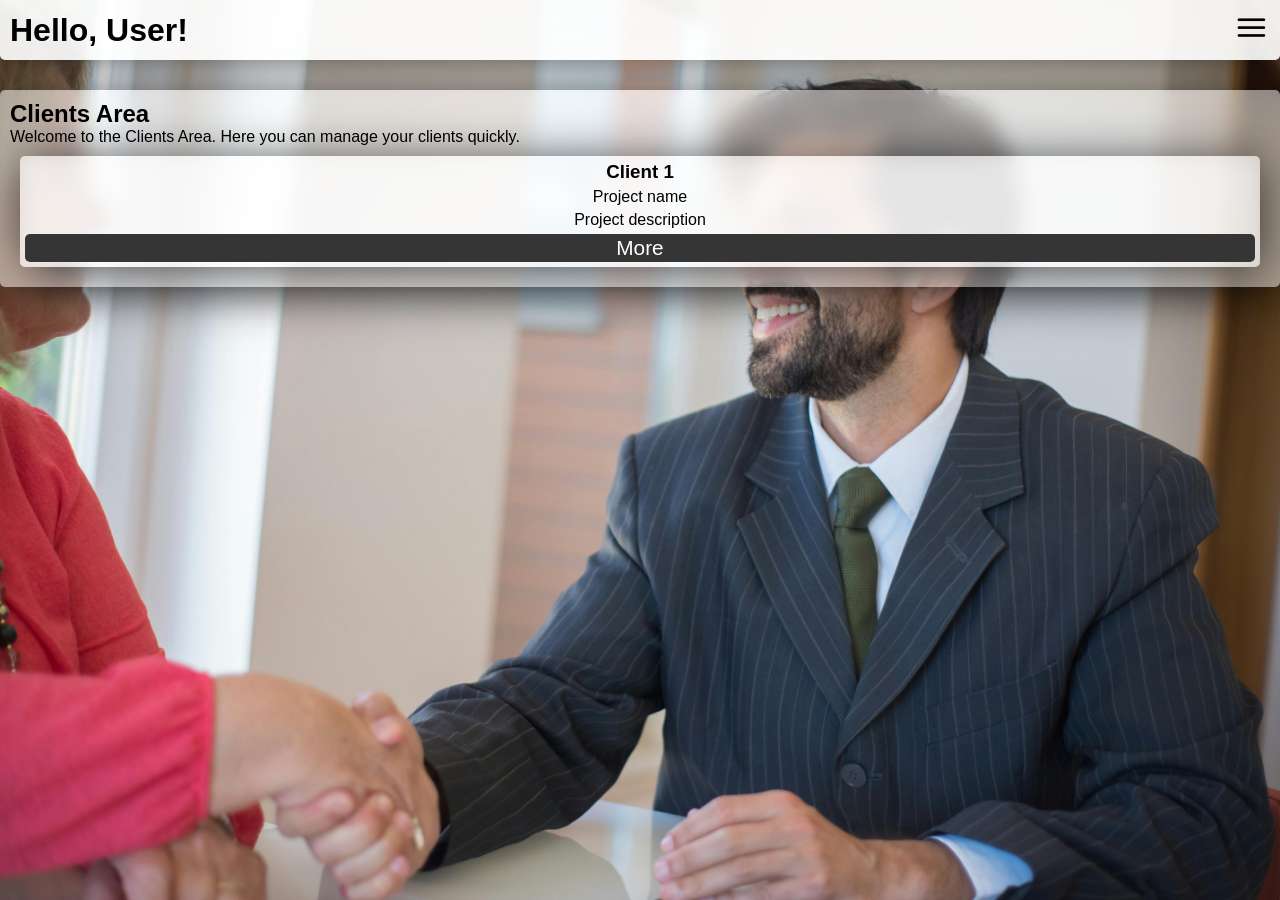
==== CRM Page/clients-area.html @ bfb12c95 "Added "clients area" to "CRM Page"" ====
<!DOCTYPE html>
<html lang="en-US">
<head>
    <meta charset="UTF-8">
    <meta name="viewport" content="width=device-width, initial-scale=1.0">
    <title>Clients Area - CRM</title>
    <link rel="stylesheet" href="styles/reset.css">
    <link rel="stylesheet" href="styles/global-classes.css">
    <link rel="stylesheet" href="styles/clients-area.css">
    <link rel="stylesheet" href="https://fonts.googleapis.com/css2?family=Material+Symbols+Rounded:FILL@1&icon_names=menumenu_open">
</head>
<body onclick="openMenu('body')">
    <header>
        <h1>Hello, User!</h1>
        <menu>
            <i class="material-symbols-rounded" id="menuClosedIcon" onclick="openMenu('menu')">menu</i>
            <i class="material-symbols-rounded" id="menuOpenedIcon" onclick="openMenu('menu')" style="display: none;">menu_open</i>
            <ul class="glassed-bg" id="hMenu" style="display: none; background-color: #ffffffc7;">
                <li><a href="./main-menu.html" class="link-button">Main Menu</a></li>
                <li><a href="#" class="link-button">Registry Client</a></li>
                <li><a href="#" class="link-button">Contract Patterns</a></li>
                <li><a href="#" class="link-button">Your Services</a></li>
            </ul>
        </menu>
    </header>
    <main class="glassed-bg">
        <h2>Clients Area</h2>
        <p>Welcome to the Clients Area. Here you can manage your clients quickly.</p>
        <div>
            <ul>
                <li class="glassed-bg">
                    <h3>Client <span>1</span></h3>
                    <p>Project name</p>
                    <p>Project description</p>
                    <a href="#" class="link-button">More</a>
                </li>
            </ul>
        </div>
    </main>
    <script src="scripts/main.js"></script>
</body>
</html>
---- CRM Page/styles/global-classes.css ----
.button {
    border: transparent 2px solid;
    border-radius: 5px;

    background-color: #353535;

    color: white;
}

.button:hover {
    border-color: #1b1b1b;

    box-shadow: 0px 5px 20px #000000b4;

    background-color: #35353525;

    font-weight: bold;

    color: black;
}

.link-button {
    width: 100%;
    height: 100%;
    border: transparent 2px solid;
    border-radius: 5px;

    display: flex;
    justify-content: center;
    align-items: center;

    background-color: #353535;

    font-size: 1.3em;

    text-align: center;

    color: white;
}

.link-button:hover {
    border-color: #1b1b1b;

    box-shadow: 0px 5px 20px #000000b4;

    background-color: #35353525;

    font-weight: bold;

    color: black;
}

.glassed-bg {
    backdrop-filter: blur(10px);

    background-color: #ffffff80;
}

.input {
    border-radius: 50px;
    border: 2px #7d7d7d solid;

    background-color: transparent;
}

.input::placeholder {
    color: #252525;
}

.input:focus {
    box-shadow: 0px 0px 10px #000000b4;
    outline: none;

    background-color: #a1a1a18c;
}

@media (min-width: 2560px) {
    .link-button {
        font-size: 2.3em
    }
}
---- CRM Page/styles/clients-area.css ----
@charset "UTF-8";

body {
    height: 100vh;

    background: url(../images/client-bg.jpg) no-repeat center/cover;
}

header {
    margin-bottom: 30px;
    padding: 10px;
    border-bottom-left-radius: 5px;
    border-bottom-right-radius: 5px;
    box-shadow: 0px 1px 30px #0000008f;

    display: flex;
    justify-content: space-between;
    align-items: center;

    position: relative;
    z-index: 100;

    background-color: rgba(255, 255, 255, 0.9);
}

header > menu {
    position: relative;
}

header > menu > ul {
    border-radius: 5px;
    box-shadow: 0px 5px 50px #000000b4;
    padding: 10px;

    display: flex;
    flex-direction: column;
    gap: 10px;

    position: absolute;
    top: 35px;
    right: 0px;
    z-index: 1000;
}

header > menu > i.material-symbols-rounded {
    font-size: 2.3em;
    cursor: pointer;
    user-select: none;
}

header > menu > ul > li {
    width: 180px;
    height: 2.5em;
}

main {
    border-radius: 5px;
    box-shadow: 0px 5px 50px #000000b4;
    padding: 10px;

    position: relative;
    z-index: 0;
}

main > div {
    padding: 10px;
}

main > div > ul > li {
    border-radius: 5px;
    box-shadow: 0px 5px 50px #000000b4;
    padding: 5px;

    display: flex;
    flex-direction: column;
    align-items: center;
    gap: 5px;
}
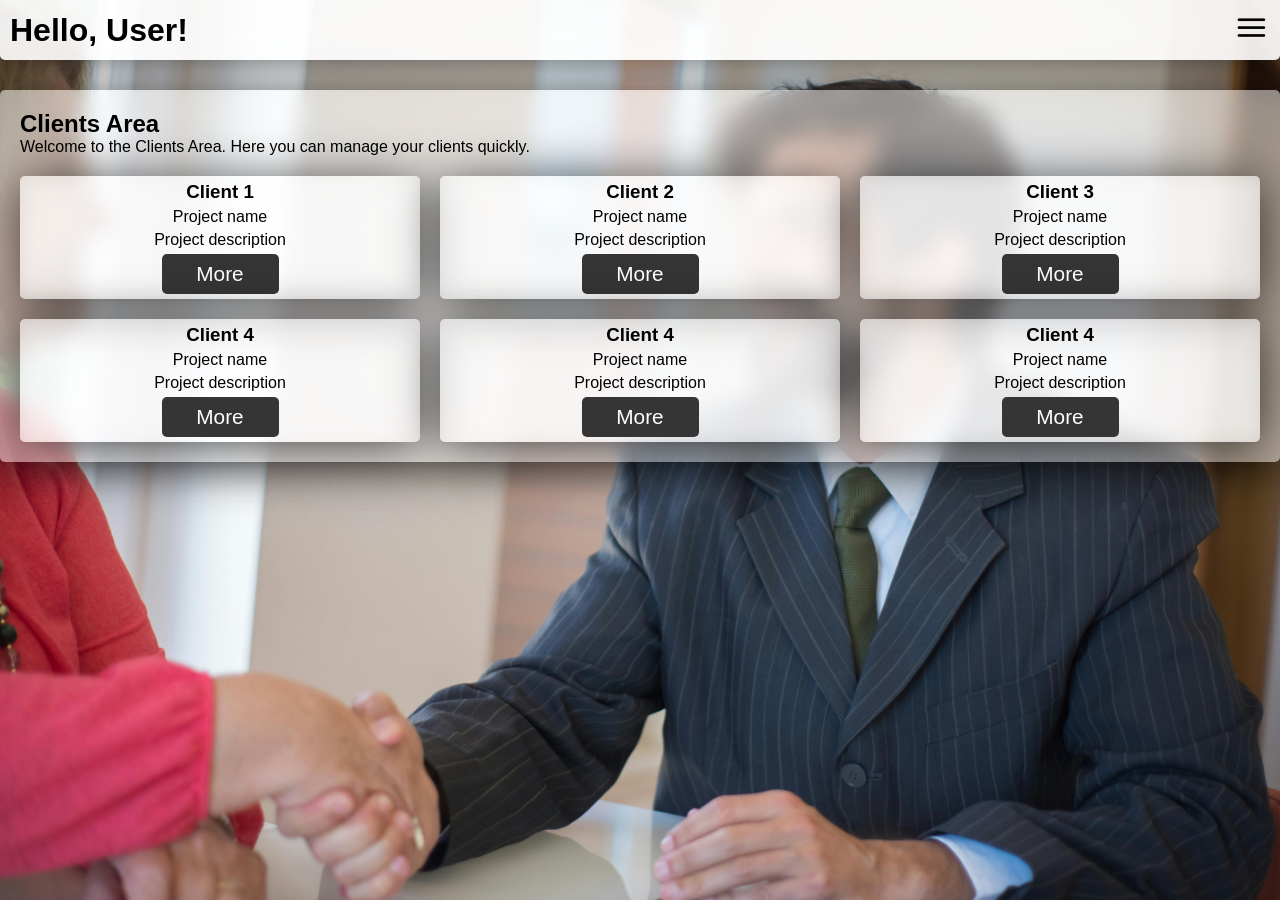
==== commit 20e9b0b0: "Update "clients area" and "login screen" responsivity | Added animations and transition in "login sc" ====
--- a/CRM Page/clients-area.html
+++ b/CRM Page/clients-area.html
@@ -9,12 +9,12 @@
     <link rel="stylesheet" href="styles/clients-area.css">
     <link rel="stylesheet" href="https://fonts.googleapis.com/css2?family=Material+Symbols+Rounded:FILL@1&icon_names=menumenu_open">
 </head>
-<body onclick="openMenu('body')">
+<body>
     <header>
         <h1>Hello, User!</h1>
         <menu>
-            <i class="material-symbols-rounded" id="menuClosedIcon" onclick="openMenu('menu')">menu</i>
-            <i class="material-symbols-rounded" id="menuOpenedIcon" onclick="openMenu('menu')" style="display: none;">menu_open</i>
+            <i class="material-symbols-rounded" id="menuClosedIcon">menu</i>
+            <i class="material-symbols-rounded" id="menuOpenedIcon" style="display: none;">menu_open</i>
             <ul class="glassed-bg" id="hMenu" style="display: none; background-color: #ffffffc7;">
                 <li><a href="./main-menu.html" class="link-button">Main Menu</a></li>
                 <li><a href="#" class="link-button">Registry Client</a></li>
@@ -34,6 +34,36 @@
                     <p>Project description</p>
                     <a href="#" class="link-button">More</a>
                 </li>
+                <li class="glassed-bg">
+                    <h3>Client <span>2</span></h3>
+                    <p>Project name</p>
+                    <p>Project description</p>
+                    <a href="#" class="link-button">More</a>
+                </li>
+                <li class="glassed-bg">
+                    <h3>Client <span>3</span></h3>
+                    <p>Project name</p>
+                    <p>Project description</p>
+                    <a href="#" class="link-button">More</a>
+                </li>
+                <li class="glassed-bg">
+                    <h3>Client <span>4</span></h3>
+                    <p>Project name</p>
+                    <p>Project description</p>
+                    <a href="#" class="link-button">More</a>
+                </li>
+                <li class="glassed-bg">
+                    <h3>Client <span>4</span></h3>
+                    <p>Project name</p>
+                    <p>Project description</p>
+                    <a href="#" class="link-button">More</a>
+                </li>
+                <li class="glassed-bg">
+                    <h3>Client <span>4</span></h3>
+                    <p>Project name</p>
+                    <p>Project description</p>
+                    <a href="#" class="link-button">More</a>
+                </li>
             </ul>
         </div>
     </main>
--- a/CRM Page/styles/global-classes.css
+++ b/CRM Page/styles/global-classes.css
@@ -43,7 +43,7 @@
 
     box-shadow: 0px 5px 20px #000000b4;
 
-    background-color: #35353525;
+    background-color: #ffffffc0;
 
     font-weight: bold;
 
@@ -74,6 +74,10 @@
     background-color: #a1a1a18c;
 }
 
+i.material-symbols-rounded {
+    user-select: none;
+}
+
 @media (min-width: 2560px) {
     .link-button {
         font-size: 2.3em
--- a/CRM Page/styles/clients-area.css
+++ b/CRM Page/styles/clients-area.css
@@ -45,7 +45,6 @@
 header > menu > i.material-symbols-rounded {
     font-size: 2.3em;
     cursor: pointer;
-    user-select: none;
 }
 
 header > menu > ul > li {
@@ -54,16 +53,22 @@
 }
 
 main {
+    padding: 20px;
     border-radius: 5px;
     box-shadow: 0px 5px 50px #000000b4;
-    padding: 10px;
 
     position: relative;
     z-index: 0;
 }
 
-main > div {
-    padding: 10px;
+main > p {
+    margin-bottom: 20px;
+}
+
+main > div > ul {
+    display: flex;
+    flex-direction: column;
+    gap: 20px;
 }
 
 main > div > ul > li {
@@ -75,4 +80,18 @@
     flex-direction: column;
     align-items: center;
     gap: 5px;
+}
+
+main > div > ul > li > a.link-button {
+    width: 30%;
+    height: 40px;
+}
+
+@media (min-width: 993px) and (max-width: 2559px) {
+    main > div > ul {
+        display: grid;
+        grid-template: repeat(2, 1fr) / repeat(3, 1fr);
+        gap: 20px;
+
+    }
 }
